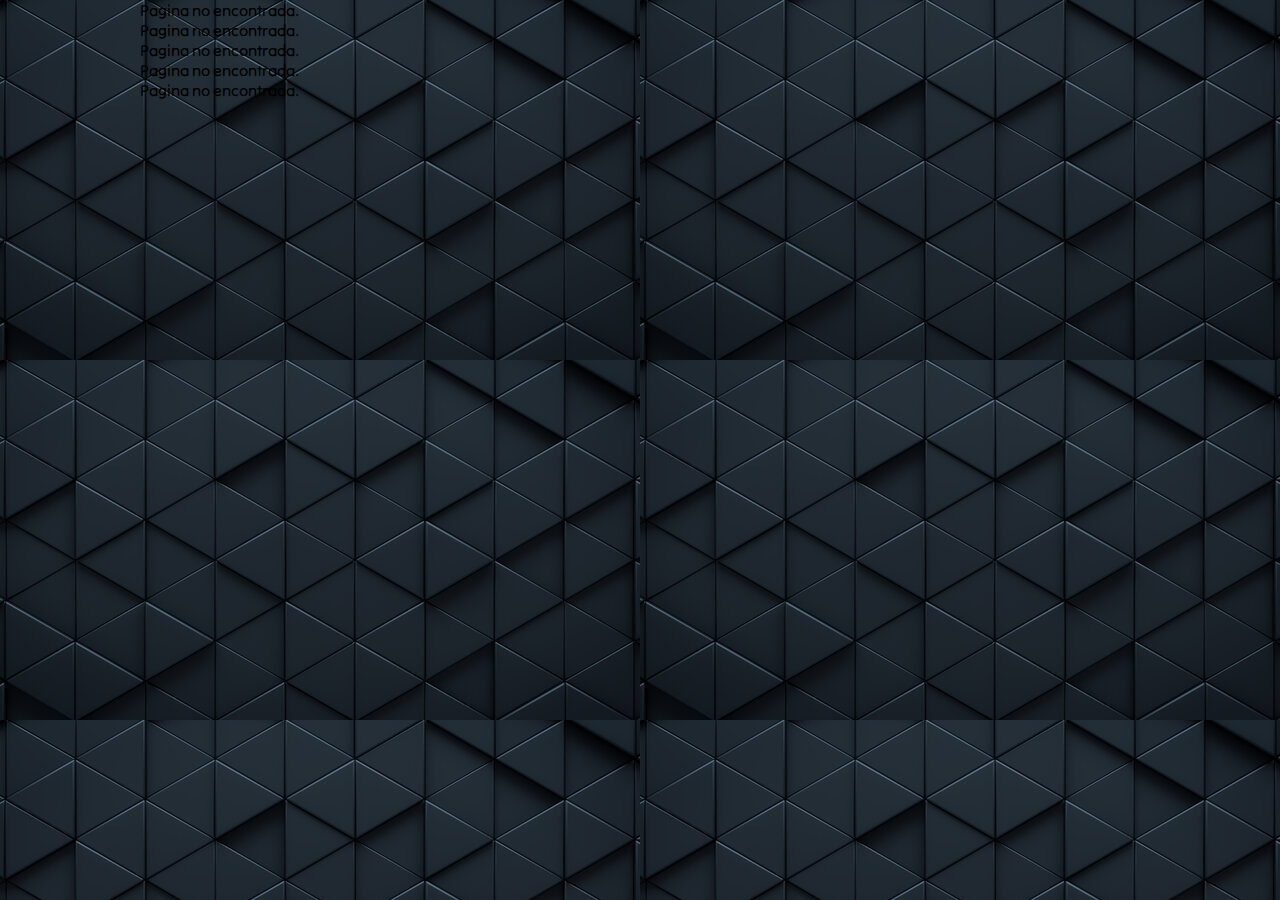
==== index.html @ d58969b4 "Add files via upload" ====
<!DOCTYPE html>
<html lang="es">

<head>
    <meta charset="UTF-8">
    <meta name="viewport" content="width=, initial-scale=1.0">
    <title>entregable</title>
    <link rel="stylesheet" href="css/estilos.css">
</head>

<body>
    <div class="contenedor">
        <div include-html="./partials/header.html"></div>
        <div include-html="./partials/menuPrincipal.html"></div>
        <div include-html="./partials/contenedor.html"></div>
        <div include-html="./partials/aside.html"></div>
        <div include-html="./partials/footer.html"></div>

    </div>
    <script src="js/include-html.js"></script>
</body>

</html>
---- css/estilos.css ----
@import url(fonts.css);
@import url(colores.css);
@import url(header.css);
@import url(menuprincipal.css);
@import url(contenido.css);
@import url(aside.css);
@import url(footer.css);


html,body{
    margin: 0;
    padding: 0;
    font-family: TilNeon-Regular;
    background-image: url(/img/textura.jpg);
}

.contenedor {
    max-width: 1000px;
    margin: auto;
}
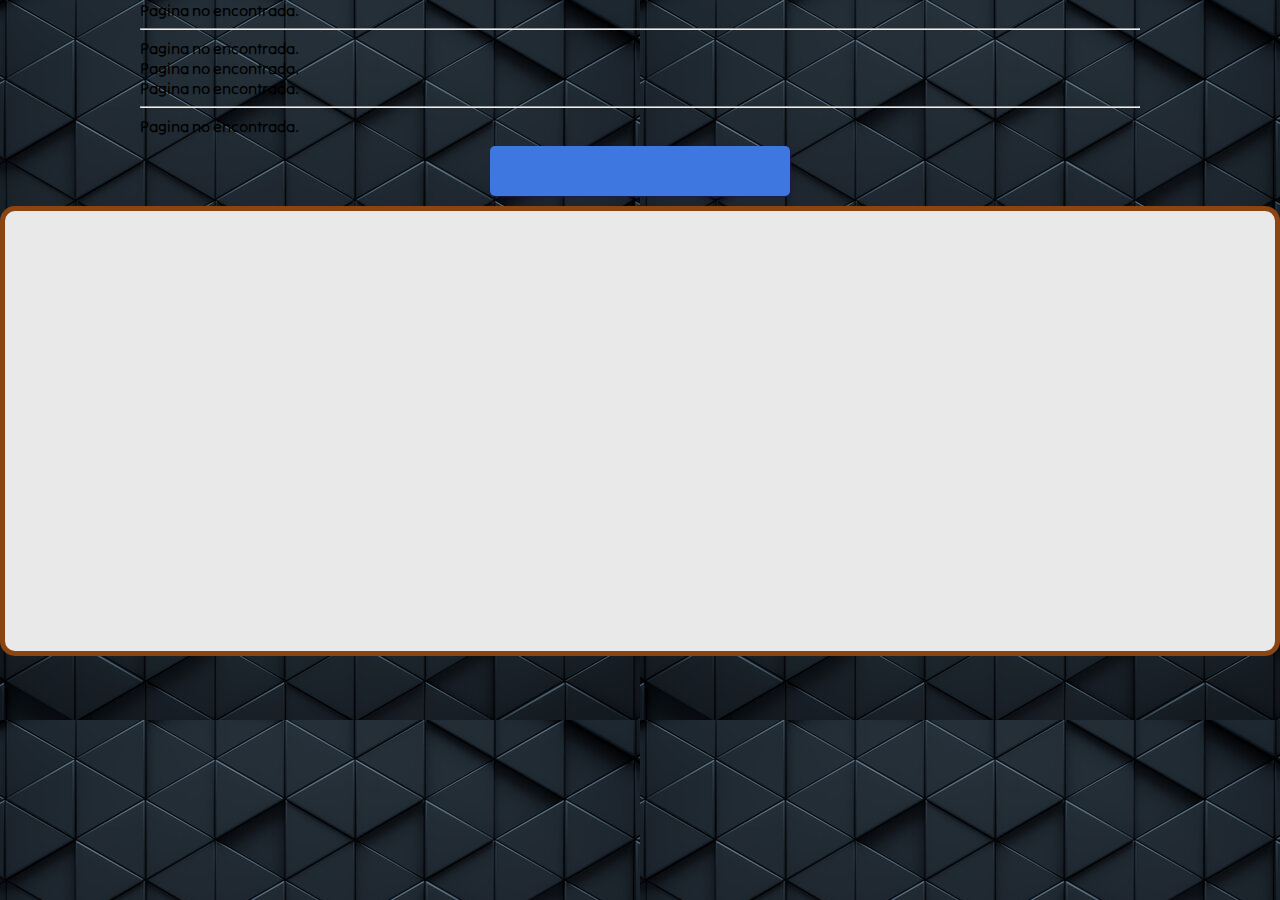
==== commit 60d099fb: "Add files via upload" ====
--- a/index.html
+++ b/index.html
@@ -1,3 +1,5 @@
+<!-- index.html -->
+
 <!DOCTYPE html>
 <html lang="es">
 
@@ -11,13 +13,22 @@
 <body>
     <div class="contenedor">
         <div include-html="./partials/header.html"></div>
+        <hr> <!-- Línea horizontal para separar las secciones -->
         <div include-html="./partials/menuPrincipal.html"></div>
         <div include-html="./partials/contenedor.html"></div>
         <div include-html="./partials/aside.html"></div>
+        <hr> <!-- Línea horizontal para separar las secciones -->
         <div include-html="./partials/footer.html"></div>
-
     </div>
     <script src="js/include-html.js"></script>
 </body>
 
-</html>+</html>
+
+<aside id="menu-principal">
+    <!-- Contenido del menú principal -->
+</aside>
+
+<div class="video-container">
+    <!-- Contenido del contenedor de video -->
+</div>--- a/css/estilos.css
+++ b/css/estilos.css
@@ -5,6 +5,7 @@
 @import url(contenido.css);
 @import url(aside.css);
 @import url(footer.css);
+@import url(video.css);
 
 
 html,body{
@@ -17,4 +18,28 @@
 .contenedor {
     max-width: 1000px;
     margin: auto;
+}
+
+/* Estilos CSS para centrar imágenes */
+section img {
+    display: block; /* Convertir la imagen en un elemento de bloque */
+    margin: 0 auto; /* Establecer márgenes automáticos para centrar horizontalmente */
+}
+.aside-footer {
+    display: flex;
+    justify-content: center;
+    align-items: center;
+    margin-top: 20px;
+    margin-bottom: 20px;
+}
+/* Estilos para el menú principal */
+#menu-principal {
+    background-color: rgb(62, 119, 224);
+    /* Otros estilos para el menú principal */
+}
+
+/* Estilos para el contenedor de vídeo */
+.video-container {
+    background-color: #e9e9e9;
+    /* Otros estilos para el contenedor de vídeo */
 }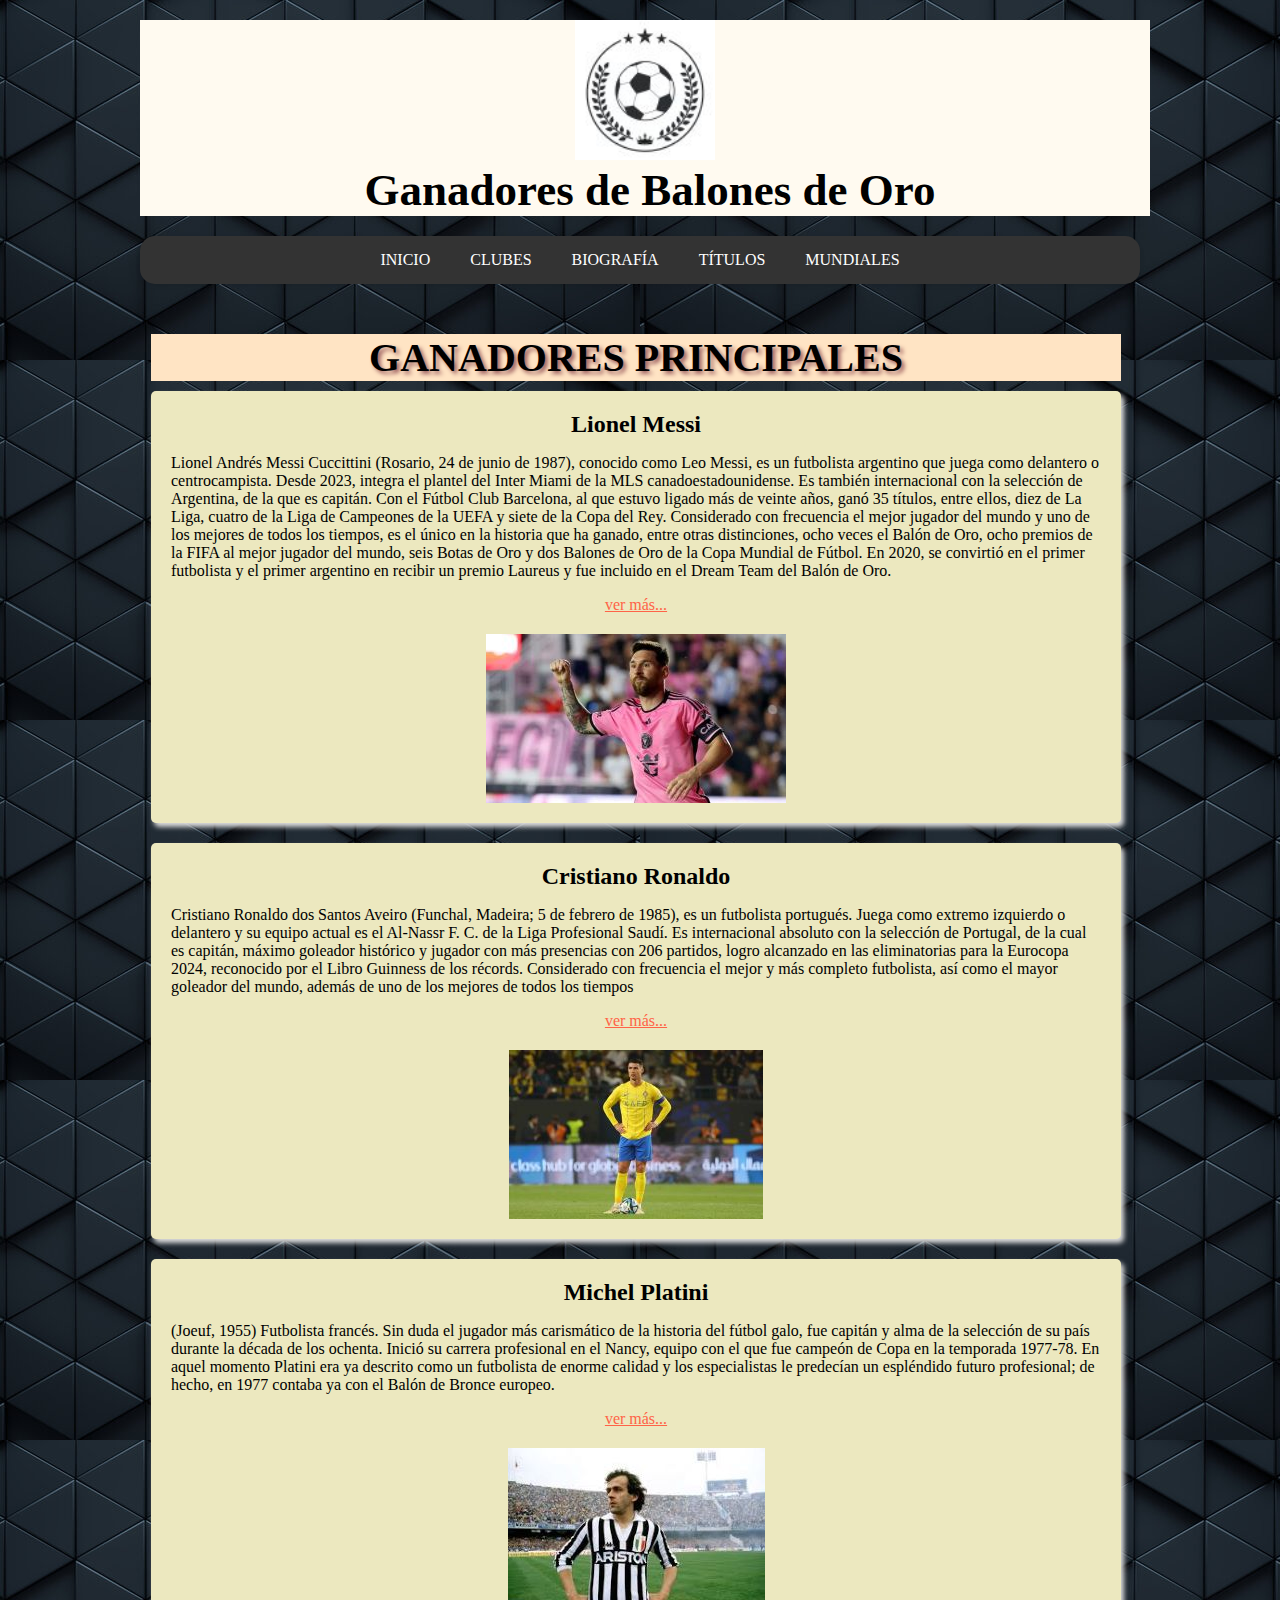
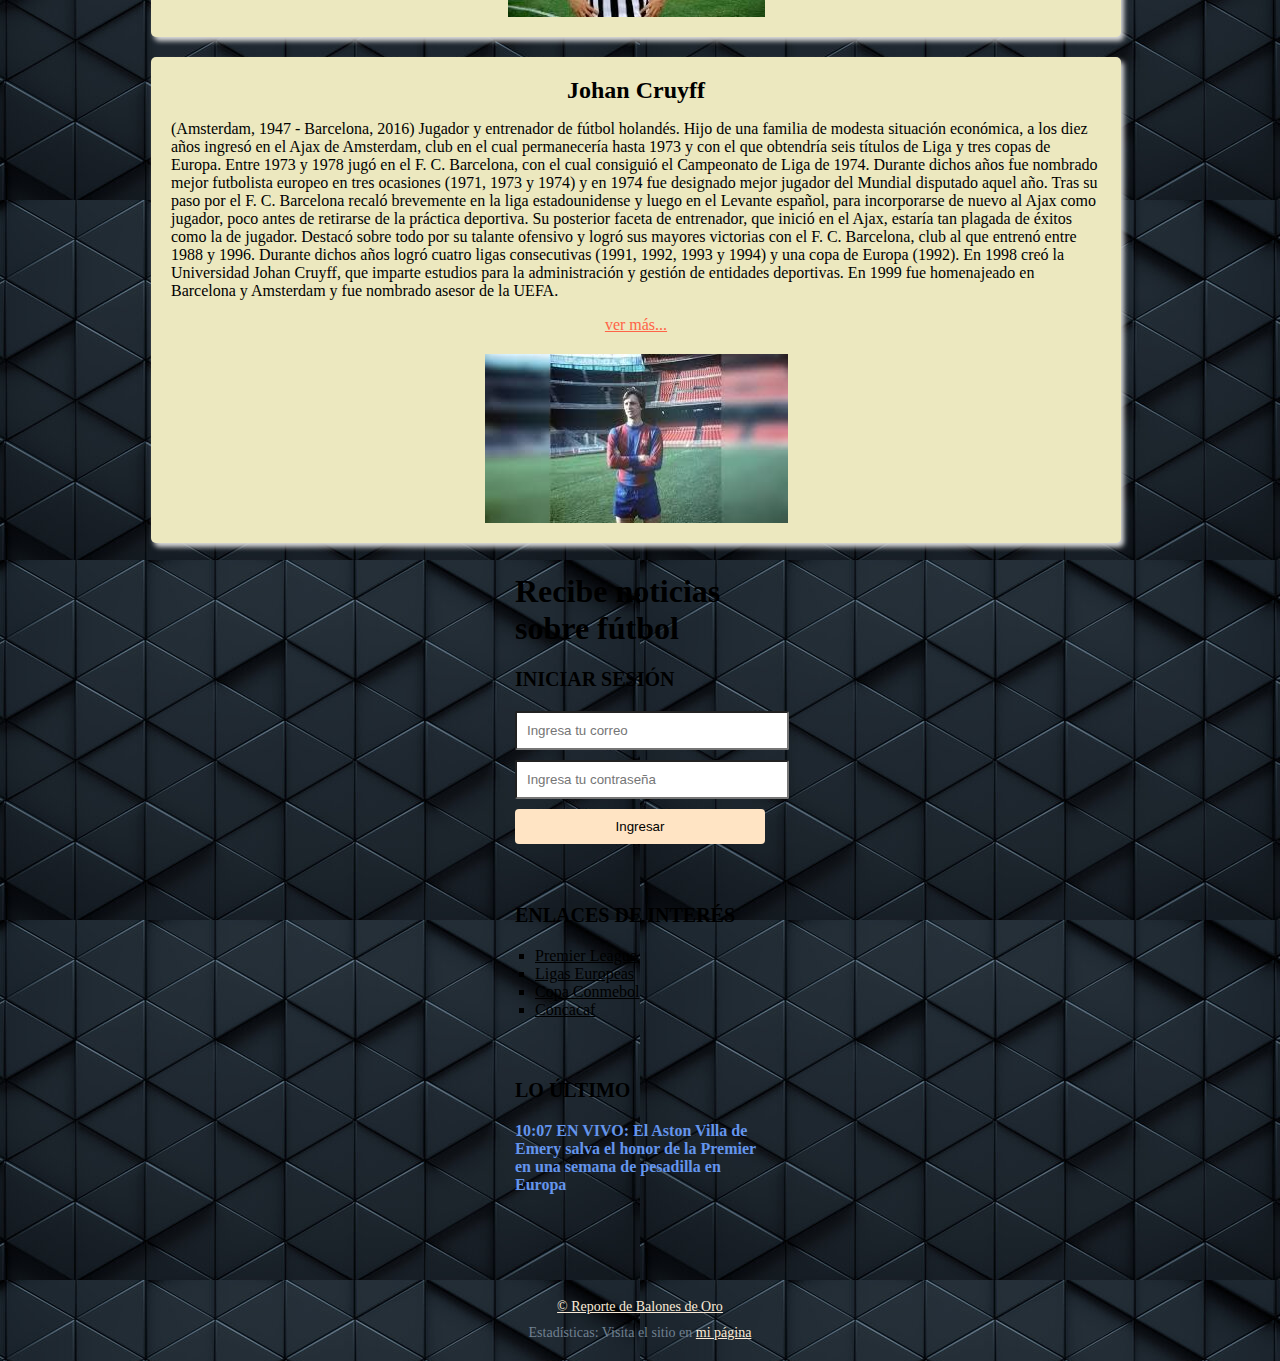
==== commit b5aca515: "Add files via upload" ====
--- a/index.html
+++ b/index.html
@@ -1,34 +1,120 @@
-<!-- index.html -->
-
 <!DOCTYPE html>
 <html lang="es">
-
 <head>
     <meta charset="UTF-8">
-    <meta name="viewport" content="width=, initial-scale=1.0">
-    <title>entregable</title>
-    <link rel="stylesheet" href="css/estilos.css">
+    <meta name="viewport" content="width=device-width, initial-scale=1.0">
+    <title>Entregable</title>
+    <link rel="stylesheet" href="estilos.css">
+    <link rel="stylesheet" href="fonts.css">
 </head>
-
 <body>
     <div class="contenedor">
-        <div include-html="./partials/header.html"></div>
-        <hr> <!-- Línea horizontal para separar las secciones -->
-        <div include-html="./partials/menuPrincipal.html"></div>
-        <div include-html="./partials/contenedor.html"></div>
-        <div include-html="./partials/aside.html"></div>
-        <hr> <!-- Línea horizontal para separar las secciones -->
-        <div include-html="./partials/footer.html"></div>
+        <header>
+            <img src="img/LOGO2.png" alt="Logo del sitio web">
+            <h1>Ganadores de <span class="color2">Balones de Oro</span></h1>
+        </header>
+        <nav id="main-menu" class="menu-container">
+            <ul>
+                <li><a href="#">Inicio</a></li>
+                <li><a href="#">Clubes</a>
+                    <ul>
+                        <li><a href="#">Jugadores</a>
+                            <ul>
+                                <li><a href="#">Lionel Messi</a></li>
+                                <li><a href="#">Cristiano Ronaldo</a></li>
+                                <li><a href="#">Michel Platini</a></li>
+                                <li><a href="#">Johan Cruyff</a></li>
+                            </ul>
+                        </li>
+                        <li><a href="#">Posición</a>
+                            <ul>
+                                <li><a href="#">Delantero</a></li>
+                                <li><a href="#">Extremo izquierdo</a></li>
+                                <li><a href="#">Centrocampista</a></li>
+                                <li><a href="#">Delantero / Centrocampista</a></li>
+                            </ul>
+                        </li>
+                        <li><a href="#">Nacionalidad</a>
+                            <ul>
+                                <li><a href="#">Argentina</a></li>
+                                <li><a href="#">Portugal</a></li>
+                                <li><a href="#">Francia</a></li>
+                                <li><a href="#">Países Bajos</a></li>
+                            </ul>
+                        </li>
+                    </ul>
+                </li>
+                <li><a href="#">Biografía</a></li>
+                <li><a href="#">Títulos</a></li>
+                <li><a href="#">Mundiales</a></li>
+            </ul>
+        </nav>
+        <main id="contenido">
+            <h1>Ganadores Principales</h1>
+            <section>
+                <h2>Lionel Messi</h2>
+                <p>Lionel Andrés Messi Cuccittini (Rosario, 24 de junio de 1987), conocido como Leo Messi, es un futbolista argentino que juega como delantero o centrocampista. Desde 2023, integra el plantel del Inter Miami de la MLS canadoestadounidense. Es también internacional con la selección de Argentina, de la que es capitán.
+
+                    Con el Fútbol Club Barcelona, al que estuvo ligado más de veinte años, ganó 35 títulos, entre ellos, diez de La Liga, cuatro de la Liga de Campeones de la UEFA y siete de la Copa del Rey.
+
+                    Considerado con frecuencia el mejor jugador del mundo y uno de los mejores de todos los tiempos, es el único en la historia que ha ganado, entre otras distinciones, ocho veces el Balón de Oro, ocho premios de la FIFA al mejor jugador del mundo, seis Botas de Oro y dos Balones de Oro de la Copa Mundial de Fútbol. En 2020, se convirtió en el primer futbolista y el primer argentino en recibir un premio Laureus y fue incluido en el Dream Team del Balón de Oro.</p>
+                <a href="https://es.wikipedia.org/wiki/Lionel_Messi">ver más...</a>
+                <img src="img/messi.jpg" alt="messi">
+            </section>
+            <section>
+                <h2>Cristiano Ronaldo</h2>
+                <p>Cristiano Ronaldo dos Santos Aveiro (Funchal, Madeira; 5 de febrero de 1985), es un futbolista portugués. Juega como extremo izquierdo o delantero y su equipo actual es el Al-Nassr F. C. de la Liga Profesional Saudí. Es internacional absoluto con la selección de Portugal, de la cual es capitán, máximo goleador histórico y jugador con más presencias con 206 partidos, logro alcanzado en las eliminatorias para la Eurocopa 2024, reconocido por el Libro Guinness de los récords.
+
+                    Considerado con frecuencia el mejor y más completo futbolista, así como el mayor goleador del mundo, además de uno de los mejores de todos los tiempos</p>
+                <a href="https://es.wikipedia.org/wiki/Cristiano_Ronaldo">ver más...</a>
+                <img src="img/ronaldo.jpg" alt="ronaldo">
+            </section>
+            <section>
+                <h2>Michel Platini</h2>
+                <p>(Joeuf, 1955) Futbolista francés. Sin duda el jugador más carismático de la historia del fútbol galo, fue capitán y alma de la selección de su país durante la década de los ochenta. Inició su carrera profesional en el Nancy, equipo con el que fue campeón de Copa en la temporada 1977-78. En aquel momento Platini era ya descrito como un futbolista de enorme calidad y los especialistas le predecían un espléndido futuro profesional; de hecho, en 1977 contaba ya con el Balón de Bronce europeo.</p>
+                <a href="https://www.biografiasyvidas.com/biografia/p/platini.htm">ver más...</a>
+                <img src="img/2.jpg" alt="Michel">
+            </section>
+            <section>
+                <h2>Johan Cruyff</h2>
+                <p>(Amsterdam, 1947 - Barcelona, 2016) Jugador y entrenador de fútbol holandés. Hijo de una familia de modesta situación económica, a los diez años ingresó en el Ajax de Amsterdam, club en el cual permanecería hasta 1973 y con el que obtendría seis títulos de Liga y tres copas de Europa. Entre 1973 y 1978 jugó en el F. C. Barcelona, con el cual consiguió el Campeonato de Liga de 1974. Durante dichos años fue nombrado mejor futbolista europeo en tres ocasiones (1971, 1973 y 1974) y en 1974 fue designado mejor jugador del Mundial disputado aquel año. Tras su paso por el F. C. Barcelona recaló brevemente en la liga estadounidense y luego en el Levante español, para incorporarse de nuevo al Ajax como jugador, poco antes de retirarse de la práctica deportiva. Su posterior faceta de entrenador, que inició en el Ajax, estaría tan plagada de éxitos como la de jugador. Destacó sobre todo por su talante ofensivo y logró sus mayores victorias con el F. C. Barcelona, club al que entrenó entre 1988 y 1996. Durante dichos años logró cuatro ligas consecutivas (1991, 1992, 1993 y 1994) y una copa de Europa (1992). En 1998 creó la Universidad Johan Cruyff, que imparte estudios para la administración y gestión de entidades deportivas. En 1999 fue homenajeado en Barcelona y Amsterdam y fue nombrado asesor de la UEFA.</p>
+                <a href="https://www.biografiasyvidas.com/biografia/c/cruyff.htm">ver más...</a>
+                <img src="img/1.jpg" alt="johan">
+            </section>
+        </main>
+        <aside>
+            <h1>Recibe noticias sobre fútbol</h1>
+            <article>
+                <h3>Iniciar Sesión</h3>
+                <form action="">
+                    <input type="email" name="correo" placeholder="Ingresa tu correo">
+                    <input type="password" name="contraseña" placeholder="Ingresa tu contraseña">
+                    <input type="submit" value="Ingresar">
+                </form>
+            </article>
+            <article>
+                <h3>Enlaces de Interés</h3>
+                <ul>
+                    <li><a href="https://es.wikipedia.org/wiki/Premier_League">Premier League</a></li>
+                    <li><a href="https://es.uefa.com/nationalassociations/leaguesandcups/">Ligas Europeas</a></li>
+                    <li><a href="https://conmebollibertadores.com/">Copa Conmebol</a></li>
+                    <li><a href="https://www.concacaf.com/es/">Concacaf</a></li>
+                </ul>
+            </article>
+            <article>
+                <h3>Lo Último</h3>
+                <blockquote>10:07 EN VIVO: El Aston Villa de Emery salva el honor de la Premier en una semana de pesadilla en Europa</blockquote>
+            </article>
+        </aside>
     </div>
-    <script src="js/include-html.js"></script>
+    <footer>
+        <div>
+            <a href="#">&copy; Reporte de Balones de Oro</a>
+        </div>
+        <div>
+            Estadísticas: Visita el sitio en <a href="https://www.dazn.com/es-ES/news/f%C3%BAtbol/balon-de-oro-lista-de-ganadores-y-palmares-del-premio-al-mejor-futbolista-del-mundo-de-france-football/yk3dalhzw9tu133fh8hrsrolu">mi página</a>
+        </div>
+    </footer>
 </body>
-
 </html>
 
-<aside id="menu-principal">
-    <!-- Contenido del menú principal -->
-</aside>
-
-<div class="video-container">
-    <!-- Contenido del contenedor de video -->
-</div>--- a/estilos.css
+++ b/estilos.css
@@ -0,0 +1,327 @@
+/* Estilos generales */
+html,
+body {
+    margin: 0;
+    padding: 0;
+    font-family: TilNeon-Regular;
+    background-image: url(/img/textura.jpg);
+}
+
+.contenedor {
+    max-width: 1000px;
+    margin: auto;
+}
+
+/* Estilos CSS para centrar imágenes */
+section img {
+    display: block;
+    margin: 0 auto;
+}
+
+.aside-footer {
+    display: flex;
+    justify-content: center;
+    align-items: center;
+    margin-top: 20px;
+    margin-bottom: 20px;
+}
+
+/* Estilos para el menú principal */
+#main-menu {
+    float: none;
+    width: 100%;
+    background-color: #333;
+    box-shadow: 0 2px 4px rgba(0, 0, 0, 0.1);
+    text-transform: uppercase;
+    border-radius: 15px;
+}
+
+.menu-container {
+    display: flex;
+    justify-content: center;
+    border-radius: 15px;
+}
+
+#main-menu ul {
+    list-style: none;
+    padding: 0;
+    margin: 0;
+    border-radius: 15px;
+}
+
+#main-menu>ul>li {
+    float: left;
+    margin: 0;
+}
+
+#main-menu>ul>li>a {
+    display: block;
+    color: #fff;
+    padding: 15px 20px;
+    text-decoration: none;
+    transition: background-color 0.3s ease;
+}
+
+#main-menu>ul>li>a:hover {
+    background-color: #444;
+}
+
+#main-menu>ul>li>ul {
+    display: none;
+    position: absolute;
+    background-color: #444;
+    border-top: 3px solid #ffcc00;
+}
+
+#main-menu>ul>li:hover>ul {
+    display: block;
+}
+
+#main-menu>ul>li>ul>li {
+    float: none;
+}
+
+#main-menu>ul>li>ul>li>a {
+    padding: 10px 20px;
+    color: #fff;
+    display: block;
+    transition: background-color 0.3s ease;
+}
+
+#main-menu>ul>li>ul>li>a:hover {
+    background-color: #555;
+}
+
+@media screen and (max-width: 800px) {
+    #main-menu>ul>li {
+        float: none;
+        width: 100%;
+        border-bottom: 1px solid #444;
+    }
+
+    #main-menu>ul>li>a {
+        padding: 15px 0;
+        text-align: center;
+    }
+
+    #main-menu>ul>li>ul {
+        position: static;
+        display: none;
+        background-color: transparent;
+        border: none;
+    }
+
+    #main-menu>ul>li>ul>li>a {
+        padding: 10px;
+        text-align: center;
+    }
+
+    #main-menu>ul>li:hover>ul {
+        display: block;
+    }
+}
+
+/* Estilos para el header */
+header {
+    float: left;
+    width: 100%;
+    font-family: TilNeon-Regular;
+    text-align: center;
+    margin: 20px 0;
+    background-color: floralwhite;
+    padding-left: 10px;
+}
+
+.header-container {
+    display: flex;
+    align-items: center;
+    justify-content: center;
+}
+
+header img {
+    width: 140px;
+    margin-right: 10px;
+}
+
+header h1 {
+    margin: 0;
+    font-size: 45px;
+    color: var(--colorPrimari-oscuro);
+    text-shadow: 3px 4px 6px var(--colorSecundari-claro);
+}
+
+.color2 {
+    color: var(--colornegro-oscuro);
+}
+
+@media screen and (max-width:800px) {
+    header {
+        text-align: center;
+    }
+}
+
+/* Estilos para el aside */
+aside {
+    background-color: var(--colorPrimari-claro);
+    max-width: 300px;
+    margin: 10px auto;
+    padding: 25px;
+    box-sizing: border-box;
+    border-radius: 5px;
+    box-shadow: 1px 1px 2px var(--colorPrimari-claro);
+}
+
+aside h3 {
+    font-size: 20px;
+    text-transform: uppercase;
+    color: var(--colorPrimari-oscuro);
+    background-color: var(--colorPrimari-claro);
+    margin-top: 0;
+}
+
+aside article {
+    margin-bottom: 60px;
+}
+
+aside article form input[type="submit"] {
+    background-color: bisque;
+    width: 100%;
+    color: black;
+    border: none;
+    border-radius: 4px;
+    padding: 10px;
+}
+
+aside article form input[type="email"],
+aside article form input[type="password"] {
+    width: 100%;
+    margin-bottom: 10px;
+    border-radius: 2px;
+    padding: 10px;
+}
+
+aside article form input[type="submit"]:hover {
+    background-color: var(--colorPrimari-claro);
+    cursor: pointer;
+}
+
+aside ul {
+    list-style-type: square;
+    padding-left: 20px;
+}
+
+aside ul li a {
+    color: var(--colorPrimari-claro);
+}
+
+aside ul li a:hover {
+    color: cadetblue;
+}
+
+aside blockquote {
+    margin: 0;
+    color: cornflowerblue;
+    font-weight: bold;
+}
+
+/* Estilos para el footer */
+footer {
+    float: left;
+    width: 100%;
+    background-color: var(--colorSecundari-claro);
+    padding: 10px;
+    box-sizing: border-box;
+    text-align: center;
+    color: slategrey;
+    font-size: 14px;
+}
+
+footer a {
+    color: antiquewhite;
+}
+
+footer a:hover {
+    color: pink;
+}
+
+footer div {
+    margin-bottom: 10px;
+}
+
+/* Estilos para el contenedor de vídeo */
+.video-container {
+    border: 5px solid #8B4513;
+    border-radius: 15px;
+    background-color: #F5DEB3;
+}
+
+/* Estilos para el contenido */
+#contenido {
+    float: left;
+    margin-top: 30px;
+    margin-left: 1px;
+    padding: 10px;
+    width: calc(100% - 30px);
+}
+
+#contenido h1 {
+    margin: 10px auto;
+    text-transform: uppercase;
+    font-size: 40px;
+    text-shadow: 3px 3px 4px #9e6161;
+    background-color: bisque;
+    text-align: center;
+}
+
+#contenido section {
+    background-color: rgb(236, 232, 191);
+    padding: 20px;
+    border-radius: 5px;
+    margin-bottom: 20px;
+    box-shadow: 3px 4px 5px #ddd;
+}
+
+#contenido section h2 {
+    margin: 0 auto;
+    color: var(--colorPrimari-claro);
+    font-weight: bold;
+    text-align: center;
+}
+
+#contenido>section>a {
+    display: block;
+    margin: 0 auto 20px;
+    color: tomato;
+    text-align: center;
+}
+
+/* Estilos para el paginado */
+.paginado {
+    float: right;
+}
+
+.paginado>li {
+    display: inline-block;
+}
+
+.paginado>li>a {
+    padding: 5px;
+    background-color: cyan;
+    color: white;
+    border-radius: 5px;
+}
+
+.paginado>li>a:hover {
+    color: gold;
+    background-color: green;
+}
+
+@media screen and (max-width:800px) {
+    #contenido {
+        width: 100%;
+    }
+}
+
+#contenido>section:nth-child(1) {
+    margin-top: 30px;
+}
